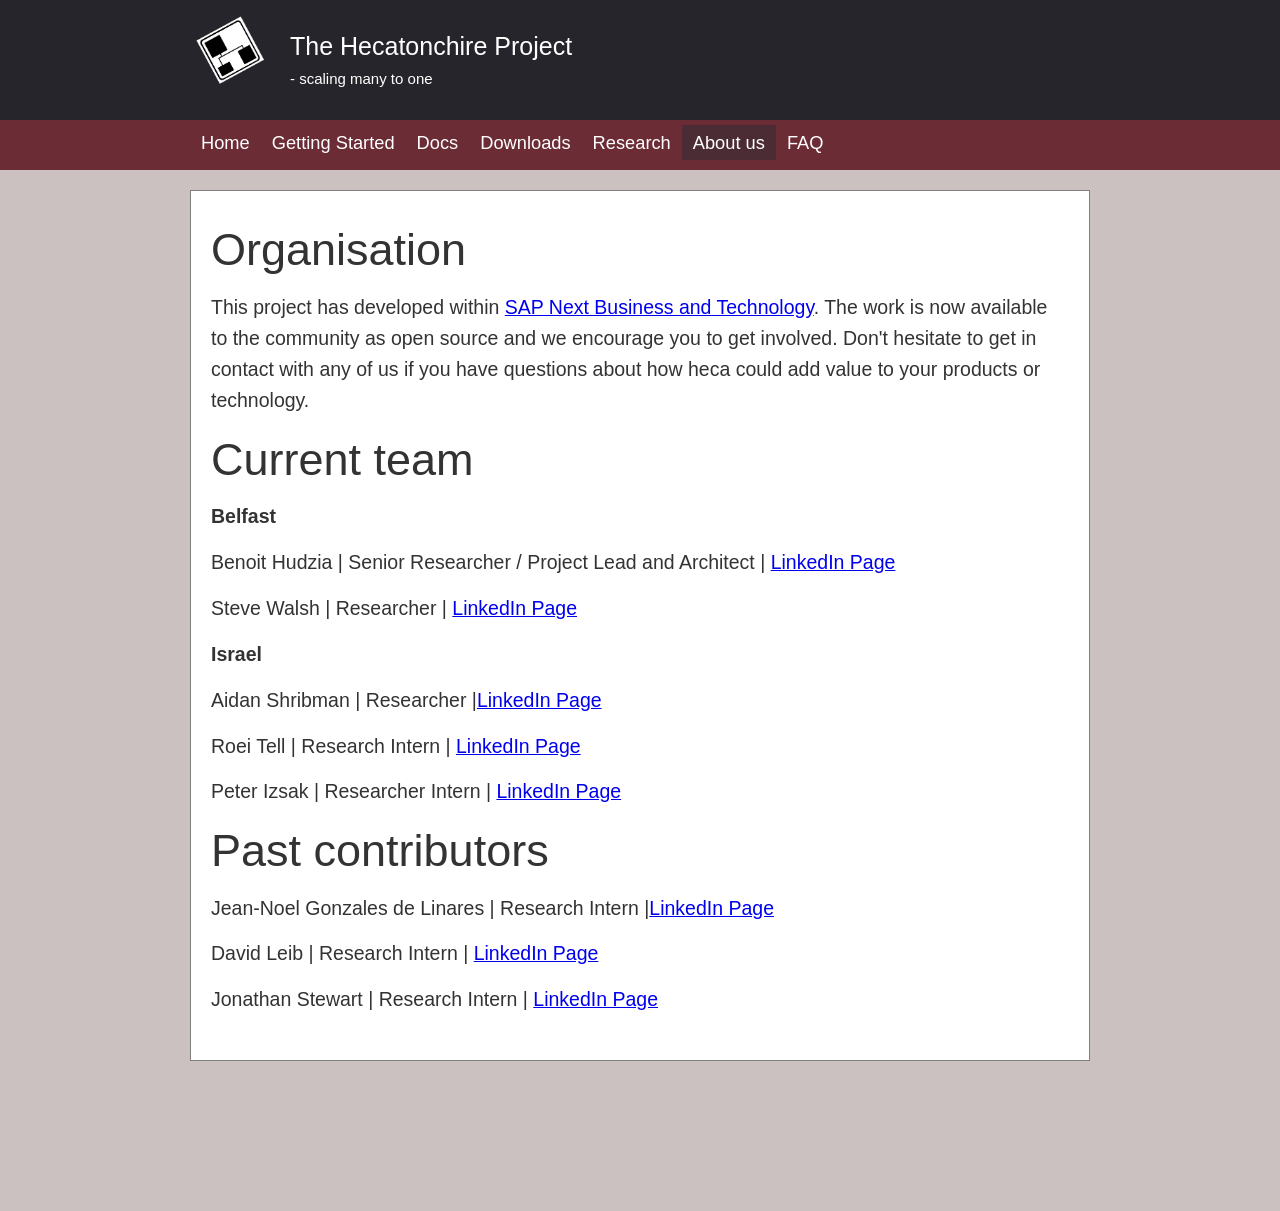
==== about.html @ bd22b2d6 "Updated profiles" ====
<!DOCTYPE html>
<html lang='en'>
<head>
    <meta charset='utf-8' />
    <meta http-equiv="X-UA-Compatible" content="IE=edge,chrome=1"/>
    <link rel="stylesheet" type="text/css" href="stylesheets/reset.css" media="screen" />
    <link rel="stylesheet" type="text/css" href="stylesheets/main.css" media="screen" />
    <title>The Hecatonchire Project</title>
    <script type="text/javascript" src="javascripts/google.js"></script>
</head>
<body>
    <div id="container">
        <div id="header">
            <div id="banner">
                <img src="images/logo2.png" style="width:80px; float:left;"/>
                <div> <h1>The Hecatonchire Project</h1>
                      <h2>- scaling many to one</h2> </div>
            </div>
        </div>
        <div id="menubar">
            <div id="mainmenu">
               <ul>
                  <li><a href="index.html">Home</a></li>
                  <li><a href="started.html">Getting Started</a></li>
                  <li><a href="https://github.com/hecatonchire/hecatonchire.github.com/wiki">Docs</a></li>
                  <li><a href="download.html">Downloads</a></li>
                  <li><a href="research.html">Research</a></li>
                  <li><a class="current" href="about.html">About us</a></li>
                  <li><a href="faq.html">FAQ</a></li>
               </ul>
               <br style="clear:left"/>
            </div>
        </div>
        <div id="mainframe">
            <div id="maincontent">

            <h1>Organisation</h1>
            <p>This project has developed within 
            <a href="http://www.sap.com/corporate-en/innovation/next-business-and-technology/index.epx">SAP Next Business and Technology</a>. The  
            work is now available to the community as open source and we encourage you to get 
            involved. Don't hesitate to get in contact with any of us if you have questions about 
            how heca could add value to your products or technology.</p>
            
            <h1>Current team</h1>

            <div style="">
                    <p><b>Belfast</b></p>
                    <p>Benoit Hudzia | Senior Researcher / Project Lead and Architect | <a href="http://uk.linkedin.com/in/benoithudzia">LinkedIn Page</a></p>
                    
                    <p>Steve Walsh | Researcher |  <a href="http://uk.linkedin.com/in/stwalsh">LinkedIn Page</a></p>

                    <p><b>Israel</b></p>

                    <p>Aidan Shribman | Researcher |<a href="http://il.linkedin.com/pub/aidan-shribman/a/1ab/a97">LinkedIn Page</a></p>

                    <p>Roei Tell | Research Intern | <a href="http://il.linkedin.com/in/roeitell">LinkedIn Page</a></p>

                    <p>Peter Izsak | Researcher Intern | <a href="http://il.linkedin.com/pub/peter-izsak/12/76b/52?trk=pub-pbmap">LinkedIn Page</a></p>
            </div>

            <h1>Past contributors</h1>
            <p>Jean-Noel Gonzales de Linares | Research Intern |<a href="http://uk.linkedin.com/pub/jean-noel-gonzalez-de-linares/38/a82/a72/">LinkedIn Page</a></p>
            <p>David Leib | Research Intern | <a href="http://de.linkedin.com/pub/david-leib/45/65/902/">LinkedIn Page</a></p>
            <p>Jonathan Stewart | Research Intern | <a href="http://ie.linkedin.com/pub/jonathan-stewart/32/31b/a45/">LinkedIn Page</a></p>

            </div>
        </div>
    </div>
</body>
</html>
---- stylesheets/main.css ----
html, body {
    font-family: Helvetica Neue, Arial, sans-serif;
    background-color: #CBC1C0;
    height: 100%;
}

ul {
    list-style-type: disc;
    list-style-position: outside;
    margin-left: 30px;
}

ul li {
    list-style-type: disc;
}

#header {
    top: 0px;
    background-color: #26252B;
    height: 120px;
}
#banner {
    padding-top: 10px;
    margin: 0 auto;
    width: 900px;
}

#banner h1{ 
    padding-top:20px;
    padding-left:100px;
    color: white;
    font-size: 25px;
}

#banner h2{
    padding-left:100px;
    color: white;
    font-size: 15px;
}

#menubar{
    top: 100px;
    height: 45px;
    padding-top:5px;
    background-color: #6B2C35;
}

#mainframe {
    color: #333;
    height: auto !important;
    height:100%;
    margin: 0 auto;
    width: 900px;
	padding-top:20px;
    padding-bottom: 150px;
}

#maincontent {
    border:1px solid gray;
    background: white;
    padding: 30px 20px;
}

h1, h2, h3, h4 {
    font-weight: 300;
    line-height: 1.3;
}

h1 {
    font-size: 2.813em;
    margin-bottom: .267em;
}


h2 {
    font-size: 1.8em;
    margin-bottom: .267em;
}


code, li, p, pre {
    font-size: 1.219em;
    margin-bottom: .75em;
    line-height: 1.6;
}

#mainmenu {
    font-size:15px;
    margin: 0 auto;
    width: 900px;
}

#mainmenu ul {
    margin: 0;
    padding: 0;
    float: left;
}

#mainmenu ul li {
    display: inline;
}
 
#mainmenu ul li a{
    float: left; text-decoration: none;
    color: white; 
    padding: 3px 11px;
}
 
#mainmenu ul li a:visited{
    color: white;
}

#mainmenu ul li a.current{
    color: #fff;
    background-color: #4B2C35;
}
	
#mainmenu ul li a:hover{
    color: #fff;
    background-color:#0b75b2;
}

div.command {
    padding: 5px; 
    color: #000; 
    background-color: #e2e2e2; 
    border-top: 1px solid gray; 
    border-bottom: 1px solid gray; 
    margin-bottom:20px; 
    font-family:monospace;
}
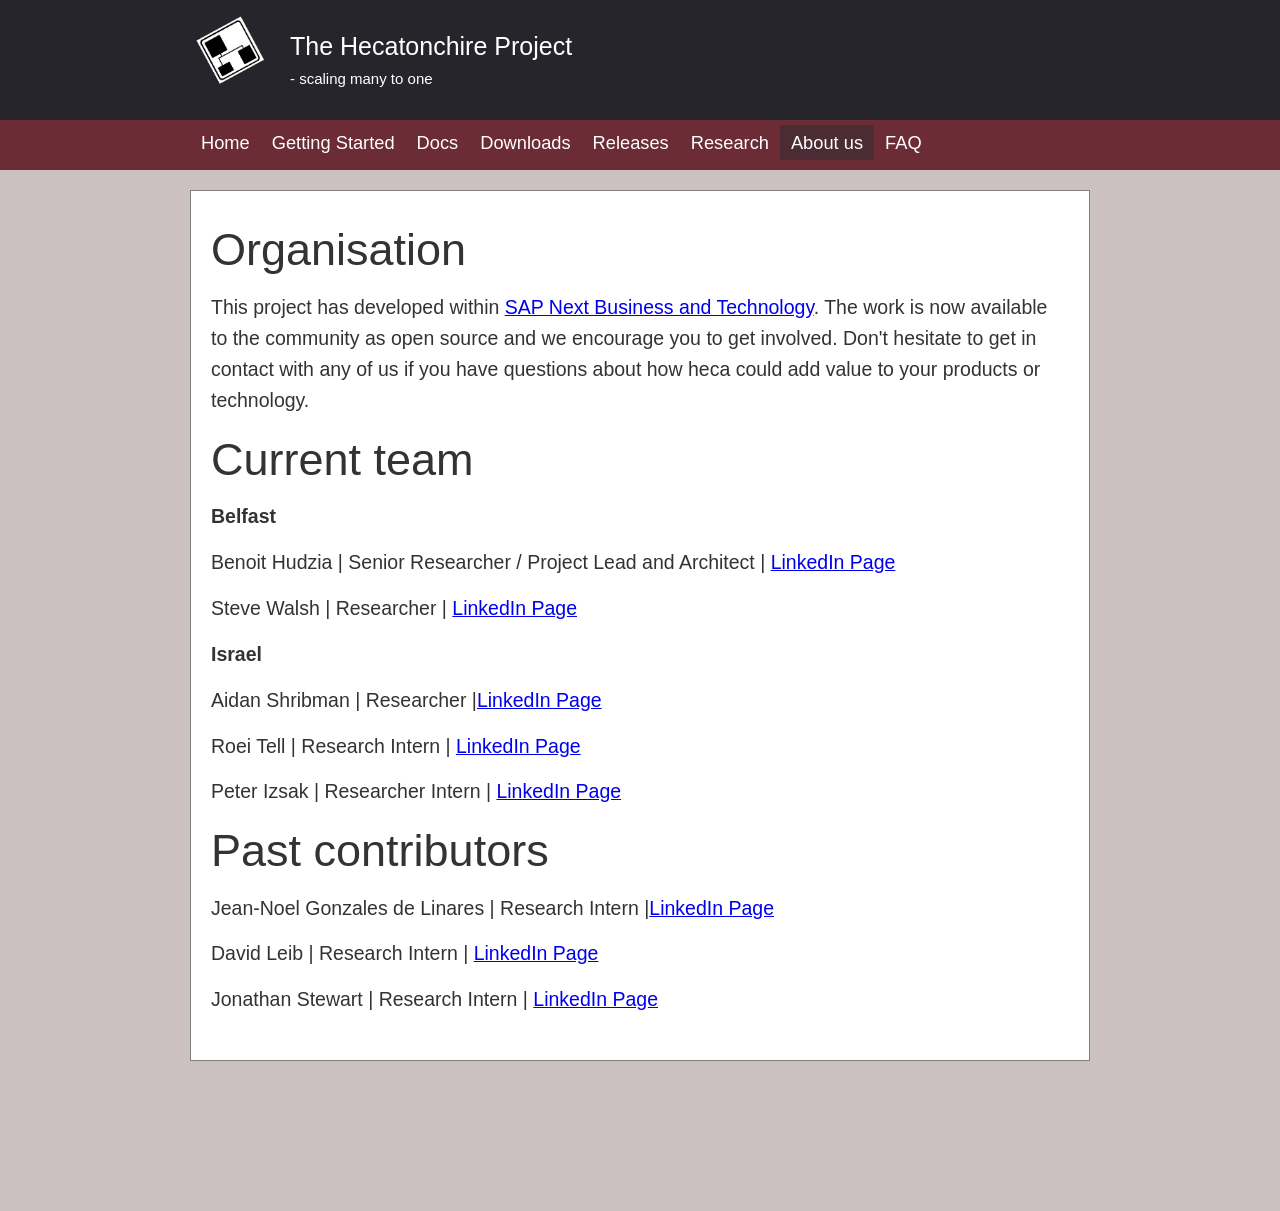
==== commit 657a3883: "added a page for releases" ====
--- a/about.html
+++ b/about.html
@@ -24,6 +24,7 @@
                   <li><a href="started.html">Getting Started</a></li>
                   <li><a href="https://github.com/hecatonchire/hecatonchire.github.com/wiki">Docs</a></li>
                   <li><a href="download.html">Downloads</a></li>
+                  <li><a href="releases.html">Releases</a></li>
                   <li><a href="research.html">Research</a></li>
                   <li><a class="current" href="about.html">About us</a></li>
                   <li><a href="faq.html">FAQ</a></li>
--- a/stylesheets/main.css
+++ b/stylesheets/main.css
@@ -77,6 +77,10 @@
     margin-bottom: .267em;
 }
 
+h3 {
+    font-size: 1.6em;
+    margin-bottom: .267em;
+}
 
 code, li, p, pre {
     font-size: 1.219em;
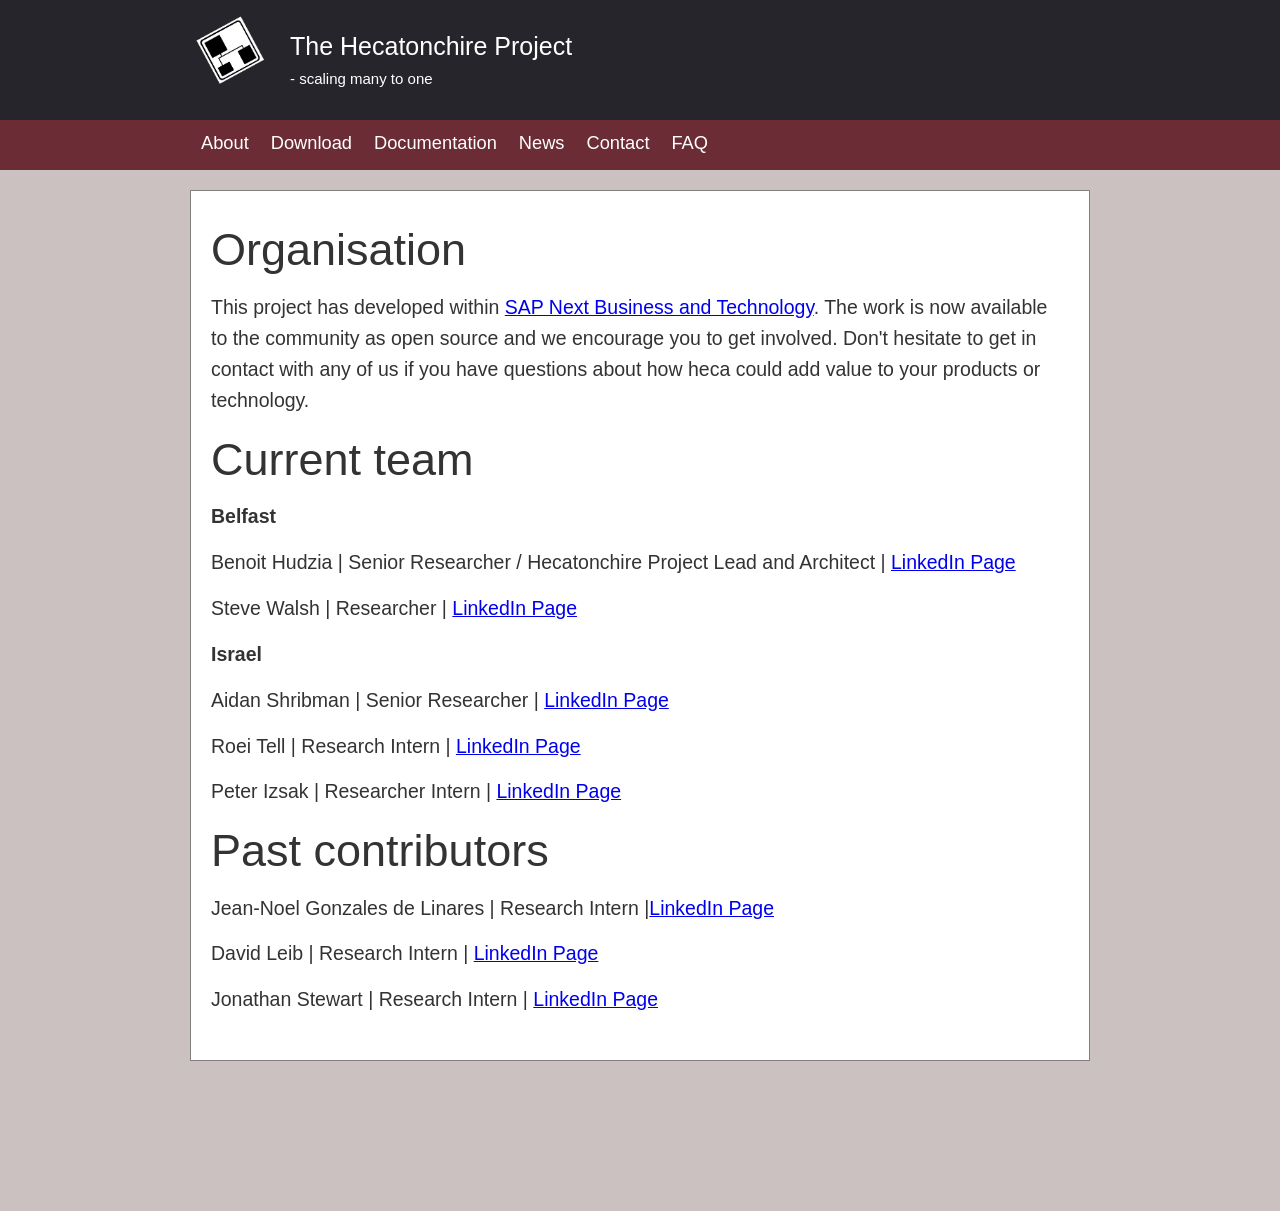
==== commit 8582ce7c: "updated documentation and download pages" ====
--- a/about.html
+++ b/about.html
@@ -1,71 +1,70 @@
 <!DOCTYPE html>
 <html lang='en'>
 <head>
-    <meta charset='utf-8' />
-    <meta http-equiv="X-UA-Compatible" content="IE=edge,chrome=1"/>
-    <link rel="stylesheet" type="text/css" href="stylesheets/reset.css" media="screen" />
-    <link rel="stylesheet" type="text/css" href="stylesheets/main.css" media="screen" />
-    <title>The Hecatonchire Project</title>
-    <script type="text/javascript" src="javascripts/google.js"></script>
+  <meta charset='utf-8' />
+  <meta http-equiv="X-UA-Compatible" content="IE=edge,chrome=1"/>
+  <link rel="stylesheet" type="text/css" href="stylesheets/reset.css" />
+  <link rel="stylesheet" type="text/css" href="stylesheets/main.css" />
+  <link rel="stylesheet" type="text/css" href="stylesheets/button.css" />
+  <title>The Hecatonchire Project</title>
+  <script type="text/javascript" src="javascripts/google.js"></script>
 </head>
+
 <body>
-    <div id="container">
-        <div id="header">
-            <div id="banner">
-                <img src="images/logo2.png" style="width:80px; float:left;"/>
-                <div> <h1>The Hecatonchire Project</h1>
-                      <h2>- scaling many to one</h2> </div>
-            </div>
-        </div>
-        <div id="menubar">
-            <div id="mainmenu">
-               <ul>
-                  <li><a href="index.html">Home</a></li>
-                  <li><a href="started.html">Getting Started</a></li>
-                  <li><a href="https://github.com/hecatonchire/hecatonchire.github.com/wiki">Docs</a></li>
-                  <li><a href="download.html">Downloads</a></li>
-                  <li><a href="releases.html">Releases</a></li>
-                  <li><a href="research.html">Research</a></li>
-                  <li><a class="current" href="about.html">About us</a></li>
-                  <li><a href="faq.html">FAQ</a></li>
-               </ul>
-               <br style="clear:left"/>
-            </div>
-        </div>
-        <div id="mainframe">
-            <div id="maincontent">
+<div id="container">
+<div id="header">
+<div id="banner">
+<img src="images/logo2.png" style="width:80px; float:left;"/>
+<div> <h1>The Hecatonchire Project</h1>
+<h2>- scaling many to one</h2> </div>
+</div>
+</div>
+<div id="menubar">
+<div id="mainmenu">
+<ul>
+<li><a href="index.html">About</a></li>
+<li><a href="download.html">Download</a></li>
+<li><a href="docs.html">Documentation</a></li>
+<li><a href="research.html">News</a></li>
+<li><a href="about.html">Contact</a></li>
+<li><a href="faq.html">FAQ</a></li>
+</ul>
+<br style="clear:left"/>
+</div>
+</div>
+<div id="mainframe">
+<div id="maincontent">
+<!-- start page content BELOW this line -->
 
-            <h1>Organisation</h1>
-            <p>This project has developed within 
-            <a href="http://www.sap.com/corporate-en/innovation/next-business-and-technology/index.epx">SAP Next Business and Technology</a>. The  
-            work is now available to the community as open source and we encourage you to get 
-            involved. Don't hesitate to get in contact with any of us if you have questions about 
-            how heca could add value to your products or technology.</p>
-            
-            <h1>Current team</h1>
+<h1>Organisation</h1>
+<p>This project has developed within 
+<a href="http://www.sap.com/corporate-en/innovation/next-business-and-technology/index.epx">SAP Next Business and Technology</a>. The  
+work is now available to the community as open source and we encourage you to get 
+involved. Don't hesitate to get in contact with any of us if you have questions about 
+how heca could add value to your products or technology.</p>
 
-            <div style="">
-                    <p><b>Belfast</b></p>
-                    <p>Benoit Hudzia | Senior Researcher / Project Lead and Architect | <a href="http://uk.linkedin.com/in/benoithudzia">LinkedIn Page</a></p>
-                    
-                    <p>Steve Walsh | Researcher |  <a href="http://uk.linkedin.com/in/stwalsh">LinkedIn Page</a></p>
+<h1>Current team</h1>
 
-                    <p><b>Israel</b></p>
+<div style="">
+<p><b>Belfast</b></p>
+<p>Benoit Hudzia | Senior Researcher / Hecatonchire Project Lead and Architect | <a href="http://uk.linkedin.com/in/benoithudzia">LinkedIn Page</a></p>
+<p>Steve Walsh | Researcher |  <a href="http://uk.linkedin.com/in/stwalsh">LinkedIn Page</a></p>
 
-                    <p>Aidan Shribman | Researcher |<a href="http://il.linkedin.com/pub/aidan-shribman/a/1ab/a97">LinkedIn Page</a></p>
+<p><b>Israel</b></p>
+<p>Aidan Shribman | Senior Researcher | <a href="http://il.linkedin.com/pub/aidan-shribman/a/1ab/a97">LinkedIn Page</a></p>
+<p>Roei Tell | Research Intern | <a href="http://il.linkedin.com/in/roeitell">LinkedIn Page</a></p>
+<p>Peter Izsak | Researcher Intern | <a href="http://il.linkedin.com/pub/peter-izsak/12/76b/52?trk=pub-pbmap">LinkedIn Page</a></p>
+</div>
 
-                    <p>Roei Tell | Research Intern | <a href="http://il.linkedin.com/in/roeitell">LinkedIn Page</a></p>
+<h1>Past contributors</h1>
+<p>Jean-Noel Gonzales de Linares | Research Intern |<a href="http://uk.linkedin.com/pub/jean-noel-gonzalez-de-linares/38/a82/a72/">LinkedIn Page</a></p>
+<p>David Leib | Research Intern | <a href="http://de.linkedin.com/pub/david-leib/45/65/902/">LinkedIn Page</a></p>
+<p>Jonathan Stewart | Research Intern | <a href="http://ie.linkedin.com/pub/jonathan-stewart/32/31b/a45/">LinkedIn Page</a></p>
 
-                    <p>Peter Izsak | Researcher Intern | <a href="http://il.linkedin.com/pub/peter-izsak/12/76b/52?trk=pub-pbmap">LinkedIn Page</a></p>
-            </div>
-
-            <h1>Past contributors</h1>
-            <p>Jean-Noel Gonzales de Linares | Research Intern |<a href="http://uk.linkedin.com/pub/jean-noel-gonzalez-de-linares/38/a82/a72/">LinkedIn Page</a></p>
-            <p>David Leib | Research Intern | <a href="http://de.linkedin.com/pub/david-leib/45/65/902/">LinkedIn Page</a></p>
-            <p>Jonathan Stewart | Research Intern | <a href="http://ie.linkedin.com/pub/jonathan-stewart/32/31b/a45/">LinkedIn Page</a></p>
-
-            </div>
-        </div>
-    </div>
+<!-- end page content ABOVE this line -->
+</div>
+</div>
+</div>
 </body>
 </html>
+
--- a/stylesheets/button.css
+++ b/stylesheets/button.css
@@ -0,0 +1,58 @@
+#view-on-github span {
+  background: transparent url(../images/octocat-icon.png) 12px 50% no-repeat;
+}
+#view-on-github {
+  margin-right: 0;
+}
+
+
+
+a.button {
+  -moz-border-radius: 30px;
+  -webkit-border-radius: 30px;                     
+  border-radius: 30px;
+  border-top: solid 1px #cbcbcb;
+  border-left: solid 1px #b7b7b7;
+  border-right: solid 1px #b7b7b7;
+  border-bottom: solid 1px #b3b3b3;
+  color: #303030;
+  line-height: 25px;
+  font-weight: bold;
+  font-size: 15px;
+  padding: 12px 8px 12px 8px;
+  display: block;
+  float: left;
+  width: 179px;
+  margin-right: 14px;  
+  background: #fdfdfd; /* Old browsers */
+  background: -moz-linear-gradient(top,  #fdfdfd 0%, #f2f2f2 100%); /* FF3.6+ */
+  background: -webkit-gradient(linear, left top, left bottom, color-stop(0%,#fdfdfd), color-stop(100%,#f2f2f2)); /* Chrome,Safari4+ */
+  background: -webkit-linear-gradient(top,  #fdfdfd 0%,#f2f2f2 100%); /* Chrome10+,Safari5.1+ */
+  background: -o-linear-gradient(top,  #fdfdfd 0%,#f2f2f2 100%); /* Opera 11.10+ */
+  background: -ms-linear-gradient(top,  #fdfdfd 0%,#f2f2f2 100%); /* IE10+ */
+  background: linear-gradient(top,  #fdfdfd 0%,#f2f2f2 100%); /* W3C */
+  filter: progid:DXImageTransform.Microsoft.gradient( startColorstr='#fdfdfd', endColorstr='#f2f2f2',GradientType=0 ); /* IE6-9 */
+  -webkit-box-shadow: 10px 10px 5px #888;
+  -moz-box-shadow: 10px 10px 5px #888;
+  box-shadow: 0px 1px 5px #e8e8e8;
+}
+a.button:hover {
+  border-top: solid 1px #b7b7b7;
+  border-left: solid 1px #b3b3b3;
+  border-right: solid 1px #b3b3b3;
+  border-bottom: solid 1px #b3b3b3;
+  background: #fafafa; /* Old browsers */
+  background: -moz-linear-gradient(top,  #fdfdfd 0%, #f6f6f6 100%); /* FF3.6+ */
+  background: -webkit-gradient(linear, left top, left bottom, color-stop(0%,#fdfdfd), color-stop(100%,#f6f6f6)); /* Chrome,Safari4+ */
+  background: -webkit-linear-gradient(top,  #fdfdfd 0%,#f6f6f6 100%); /* Chrome10+,Safari5.1+ */
+  background: -o-linear-gradient(top,  #fdfdfd 0%,#f6f6f6 100%); /* Opera 11.10+ */
+  background: -ms-linear-gradient(top,  #fdfdfd 0%,#f6f6f6 100%); /* IE10+ */
+  background: linear-gradient(top,  #fdfdfd 0%,#f6f6f6, 100%); /* W3C */
+  filter: progid:DXImageTransform.Microsoft.gradient( startColorstr='#fdfdfd', endColorstr='#f6f6f6',GradientType=0 ); /* IE6-9 */
+}
+
+a.button span {
+  padding-left: 50px;
+  display: block;
+  height: 23px;
+}
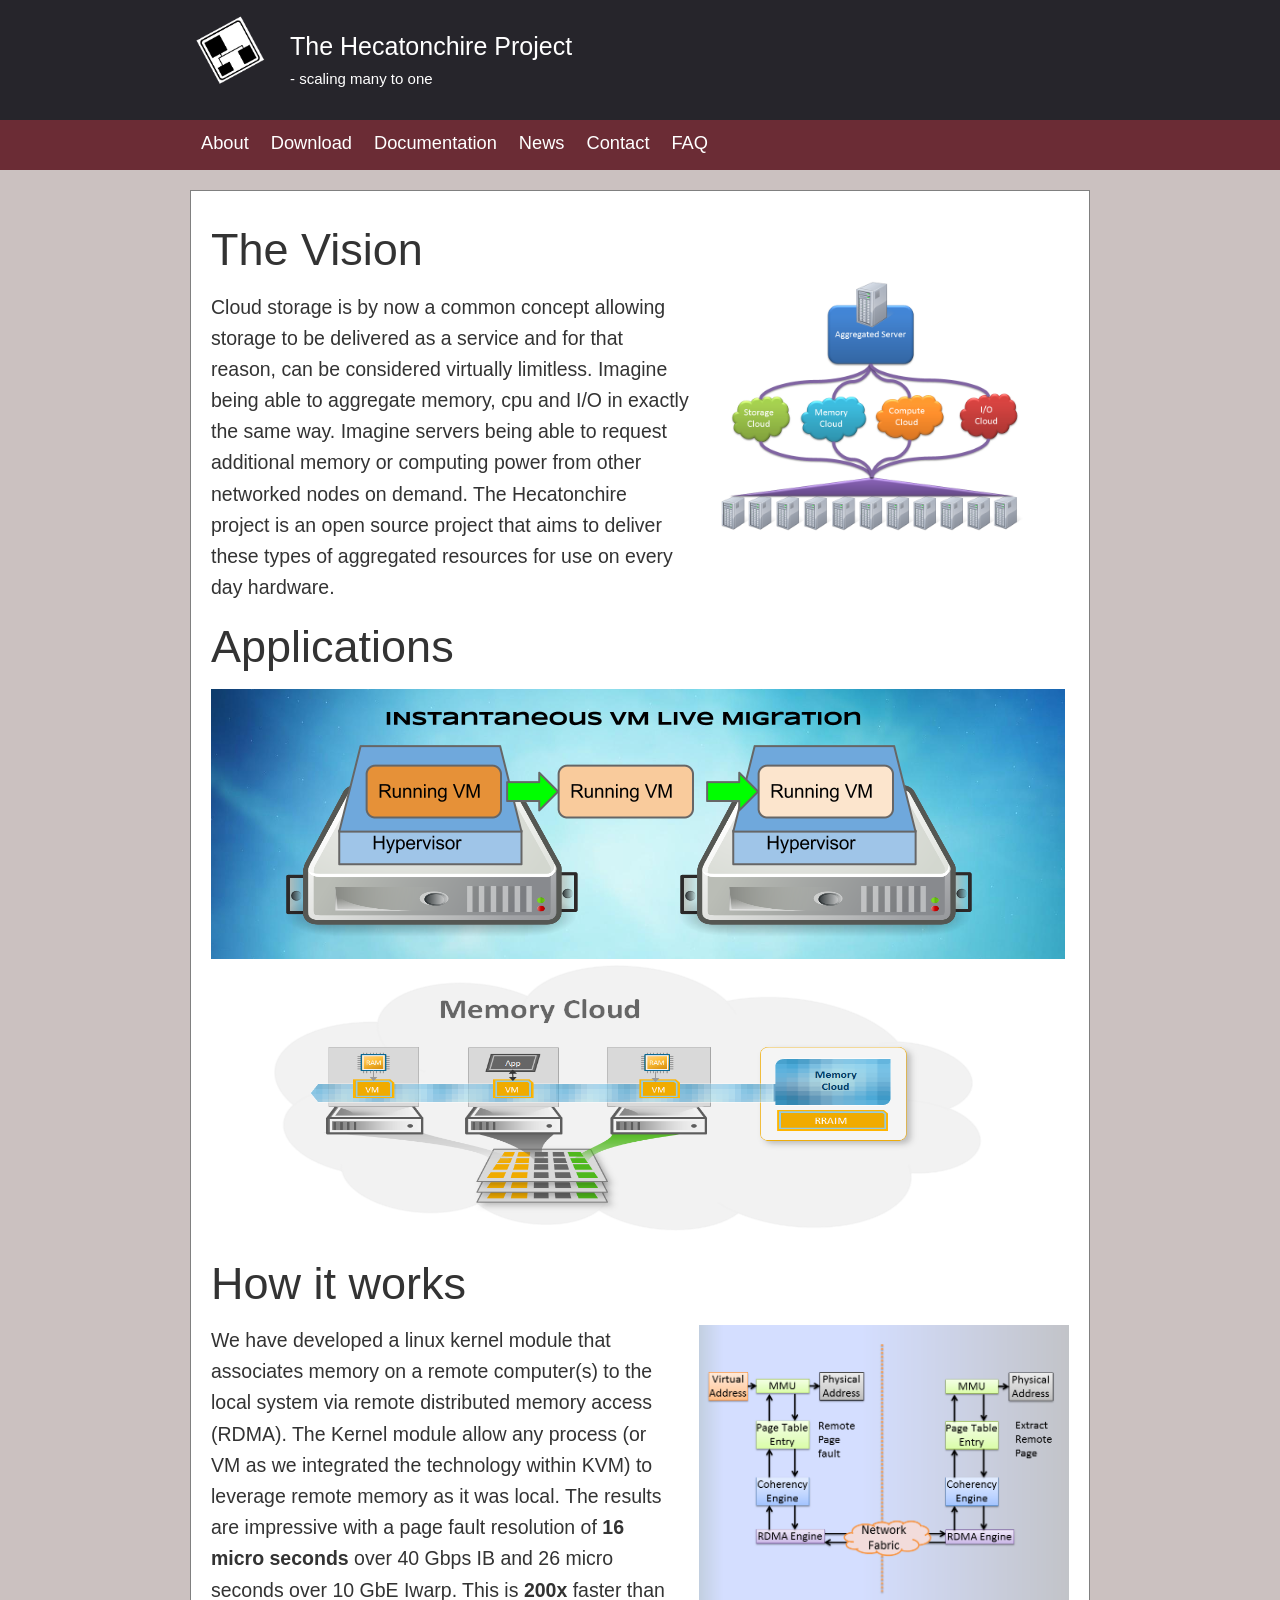
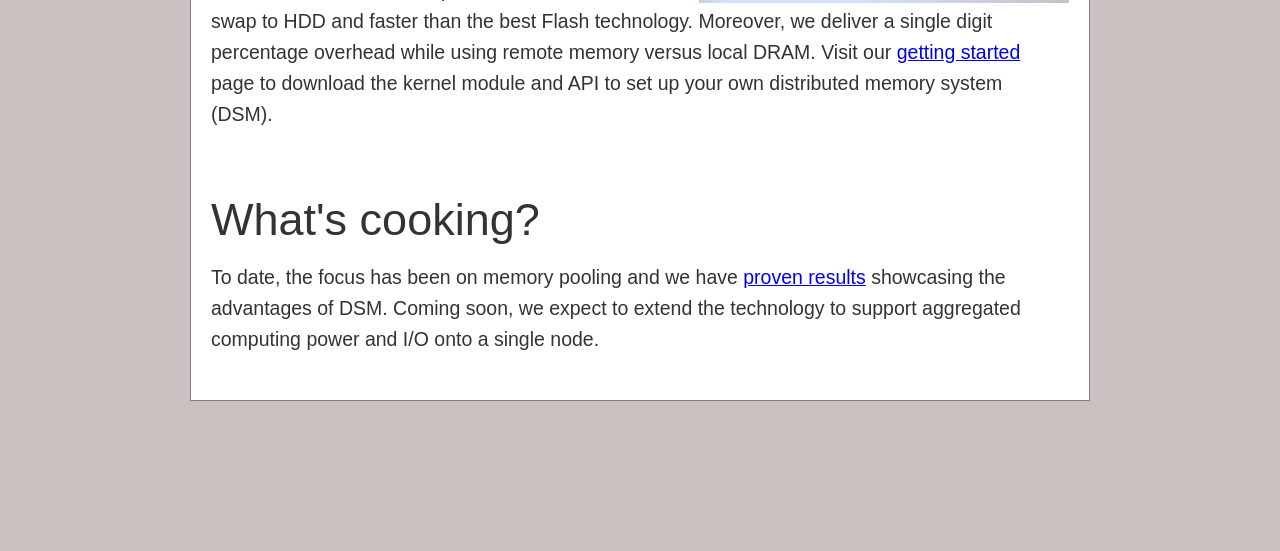
==== commit 9ce6f426: "renamed html page names" ====
--- a/about.html
+++ b/about.html
@@ -22,11 +22,11 @@
 <div id="menubar">
 <div id="mainmenu">
 <ul>
-<li><a href="index.html">About</a></li>
+<li><a href="about.html">About</a></li>
 <li><a href="download.html">Download</a></li>
 <li><a href="docs.html">Documentation</a></li>
-<li><a href="research.html">News</a></li>
-<li><a href="about.html">Contact</a></li>
+<li><a href="news.html">News</a></li>
+<li><a href="contact.html">Contact</a></li>
 <li><a href="faq.html">FAQ</a></li>
 </ul>
 <br style="clear:left"/>
@@ -36,33 +36,42 @@
 <div id="maincontent">
 <!-- start page content BELOW this line -->
 
-<h1>Organisation</h1>
-<p>This project has developed within 
-<a href="http://www.sap.com/corporate-en/innovation/next-business-and-technology/index.epx">SAP Next Business and Technology</a>. The  
-work is now available to the community as open source and we encourage you to get 
-involved. Don't hesitate to get in contact with any of us if you have questions about 
-how heca could add value to your products or technology.</p>
+        <img src="images/aggregated_server.png" style="float:right; width: 380px; margin: 45px 0 0 0px;">
+        <h1>The Vision</h1>
+        <p style=''>
+        Cloud storage is by now a common concept allowing storage to be delivered as 
+        a service and for that reason, can be considered virtually limitless. 
+        Imagine being able to aggregate memory, 
+        cpu and I/O in exactly the same way. Imagine servers being able to request additional memory 
+        or computing power from other networked nodes on demand. The Hecatonchire 
+        project is an open source project that aims to deliver these types of aggregated resources 
+        for use on every day hardware.
+        </p>
 
-<h1>Current team</h1>
+        <h1>Applications</h1>
+        <div id="frame"> 
+            <div id="slides">
+                <div class="slides_container"> 
+                    <div>
+                        <img src="images/livemigration.png">
+                    </div>
+                    <div>
+                        <img src="images/memorycloud.png" style="width:850px; height:270px">
+                    </div>
+                </div>
+            </div>
+        </div>
+        <br style="clear:both">
 
-<div style="">
-<p><b>Belfast</b></p>
-<p>Benoit Hudzia | Senior Researcher / Hecatonchire Project Lead and Architect | <a href="http://uk.linkedin.com/in/benoithudzia">LinkedIn Page</a></p>
-<p>Steve Walsh | Researcher |  <a href="http://uk.linkedin.com/in/stwalsh">LinkedIn Page</a></p>
+        <h1>How it works</h1>
+        <img src="images/dsm.png" style="float:right; width: 370px; margin: 0 0 0 20px;">
+        <p>We have developed a linux kernel module that associates memory on a remote computer(s) to the local system via remote distributed memory access (RDMA). The Kernel module allow any process (or VM as we integrated the technology within KVM) to leverage remote memory as it was local. The results are impressive with a page fault resolution of <b>16 micro seconds</b> over 40 Gbps IB and 26 micro seconds over 10 GbE Iwarp. This is <b>200x</b> faster than swap to HDD and faster than the best Flash technology. Moreover, we deliver a single digit percentage overhead while using remote memory versus local DRAM. Visit our <a href="started.html">getting started</a> page to download the kernel module and API to set up your own distributed memory system (DSM).<p>
+        <br style="clear:both">
+        <h1>What's cooking?</h1>
+        <p>To date, the focus has been on memory pooling and we have <a href="research.html">proven results</a> showcasing the advantages of DSM. Coming soon, we expect to extend the technology to support aggregated computing power and I/O onto a single node. <p>
+        </div>
 
-<p><b>Israel</b></p>
-<p>Aidan Shribman | Senior Researcher | <a href="http://il.linkedin.com/pub/aidan-shribman/a/1ab/a97">LinkedIn Page</a></p>
-<p>Roei Tell | Research Intern | <a href="http://il.linkedin.com/in/roeitell">LinkedIn Page</a></p>
-<p>Peter Izsak | Researcher Intern | <a href="http://il.linkedin.com/pub/peter-izsak/12/76b/52?trk=pub-pbmap">LinkedIn Page</a></p>
-</div>
-
-<h1>Past contributors</h1>
-<p>Jean-Noel Gonzales de Linares | Research Intern |<a href="http://uk.linkedin.com/pub/jean-noel-gonzalez-de-linares/38/a82/a72/">LinkedIn Page</a></p>
-<p>David Leib | Research Intern | <a href="http://de.linkedin.com/pub/david-leib/45/65/902/">LinkedIn Page</a></p>
-<p>Jonathan Stewart | Research Intern | <a href="http://ie.linkedin.com/pub/jonathan-stewart/32/31b/a45/">LinkedIn Page</a></p>
-
-<!-- end page content ABOVE this line -->
-</div>
+<!-- start page content ABOVE this line -->
 </div>
 </div>
 </body>
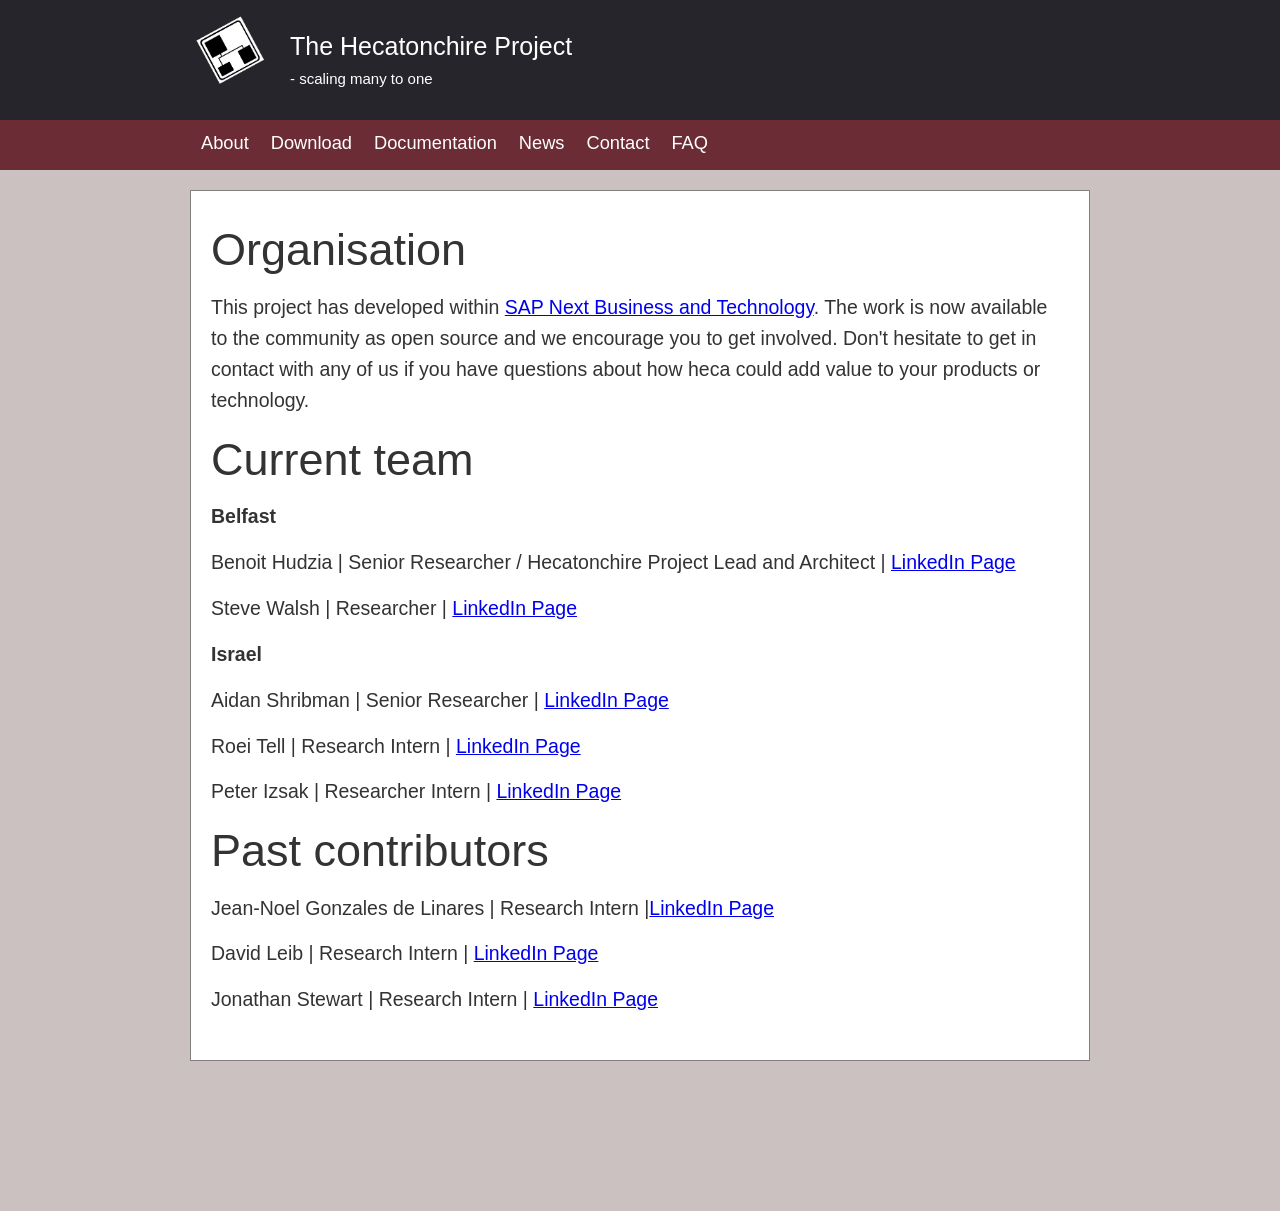
==== commit 90c01142: "Revert "renamed html page names" This reverts commit 9ce6f426d42cce98e3caa9e8ef3c6320a44ae69e." ====
--- a/about.html
+++ b/about.html
@@ -22,11 +22,11 @@
 <div id="menubar">
 <div id="mainmenu">
 <ul>
-<li><a href="about.html">About</a></li>
+<li><a href="index.html">About</a></li>
 <li><a href="download.html">Download</a></li>
 <li><a href="docs.html">Documentation</a></li>
-<li><a href="news.html">News</a></li>
-<li><a href="contact.html">Contact</a></li>
+<li><a href="research.html">News</a></li>
+<li><a href="about.html">Contact</a></li>
 <li><a href="faq.html">FAQ</a></li>
 </ul>
 <br style="clear:left"/>
@@ -36,42 +36,33 @@
 <div id="maincontent">
 <!-- start page content BELOW this line -->
 
-        <img src="images/aggregated_server.png" style="float:right; width: 380px; margin: 45px 0 0 0px;">
-        <h1>The Vision</h1>
-        <p style=''>
-        Cloud storage is by now a common concept allowing storage to be delivered as 
-        a service and for that reason, can be considered virtually limitless. 
-        Imagine being able to aggregate memory, 
-        cpu and I/O in exactly the same way. Imagine servers being able to request additional memory 
-        or computing power from other networked nodes on demand. The Hecatonchire 
-        project is an open source project that aims to deliver these types of aggregated resources 
-        for use on every day hardware.
-        </p>
+<h1>Organisation</h1>
+<p>This project has developed within 
+<a href="http://www.sap.com/corporate-en/innovation/next-business-and-technology/index.epx">SAP Next Business and Technology</a>. The  
+work is now available to the community as open source and we encourage you to get 
+involved. Don't hesitate to get in contact with any of us if you have questions about 
+how heca could add value to your products or technology.</p>
 
-        <h1>Applications</h1>
-        <div id="frame"> 
-            <div id="slides">
-                <div class="slides_container"> 
-                    <div>
-                        <img src="images/livemigration.png">
-                    </div>
-                    <div>
-                        <img src="images/memorycloud.png" style="width:850px; height:270px">
-                    </div>
-                </div>
-            </div>
-        </div>
-        <br style="clear:both">
+<h1>Current team</h1>
 
-        <h1>How it works</h1>
-        <img src="images/dsm.png" style="float:right; width: 370px; margin: 0 0 0 20px;">
-        <p>We have developed a linux kernel module that associates memory on a remote computer(s) to the local system via remote distributed memory access (RDMA). The Kernel module allow any process (or VM as we integrated the technology within KVM) to leverage remote memory as it was local. The results are impressive with a page fault resolution of <b>16 micro seconds</b> over 40 Gbps IB and 26 micro seconds over 10 GbE Iwarp. This is <b>200x</b> faster than swap to HDD and faster than the best Flash technology. Moreover, we deliver a single digit percentage overhead while using remote memory versus local DRAM. Visit our <a href="started.html">getting started</a> page to download the kernel module and API to set up your own distributed memory system (DSM).<p>
-        <br style="clear:both">
-        <h1>What's cooking?</h1>
-        <p>To date, the focus has been on memory pooling and we have <a href="research.html">proven results</a> showcasing the advantages of DSM. Coming soon, we expect to extend the technology to support aggregated computing power and I/O onto a single node. <p>
-        </div>
+<div style="">
+<p><b>Belfast</b></p>
+<p>Benoit Hudzia | Senior Researcher / Hecatonchire Project Lead and Architect | <a href="http://uk.linkedin.com/in/benoithudzia">LinkedIn Page</a></p>
+<p>Steve Walsh | Researcher |  <a href="http://uk.linkedin.com/in/stwalsh">LinkedIn Page</a></p>
 
-<!-- start page content ABOVE this line -->
+<p><b>Israel</b></p>
+<p>Aidan Shribman | Senior Researcher | <a href="http://il.linkedin.com/pub/aidan-shribman/a/1ab/a97">LinkedIn Page</a></p>
+<p>Roei Tell | Research Intern | <a href="http://il.linkedin.com/in/roeitell">LinkedIn Page</a></p>
+<p>Peter Izsak | Researcher Intern | <a href="http://il.linkedin.com/pub/peter-izsak/12/76b/52?trk=pub-pbmap">LinkedIn Page</a></p>
+</div>
+
+<h1>Past contributors</h1>
+<p>Jean-Noel Gonzales de Linares | Research Intern |<a href="http://uk.linkedin.com/pub/jean-noel-gonzalez-de-linares/38/a82/a72/">LinkedIn Page</a></p>
+<p>David Leib | Research Intern | <a href="http://de.linkedin.com/pub/david-leib/45/65/902/">LinkedIn Page</a></p>
+<p>Jonathan Stewart | Research Intern | <a href="http://ie.linkedin.com/pub/jonathan-stewart/32/31b/a45/">LinkedIn Page</a></p>
+
+<!-- end page content ABOVE this line -->
+</div>
 </div>
 </div>
 </body>
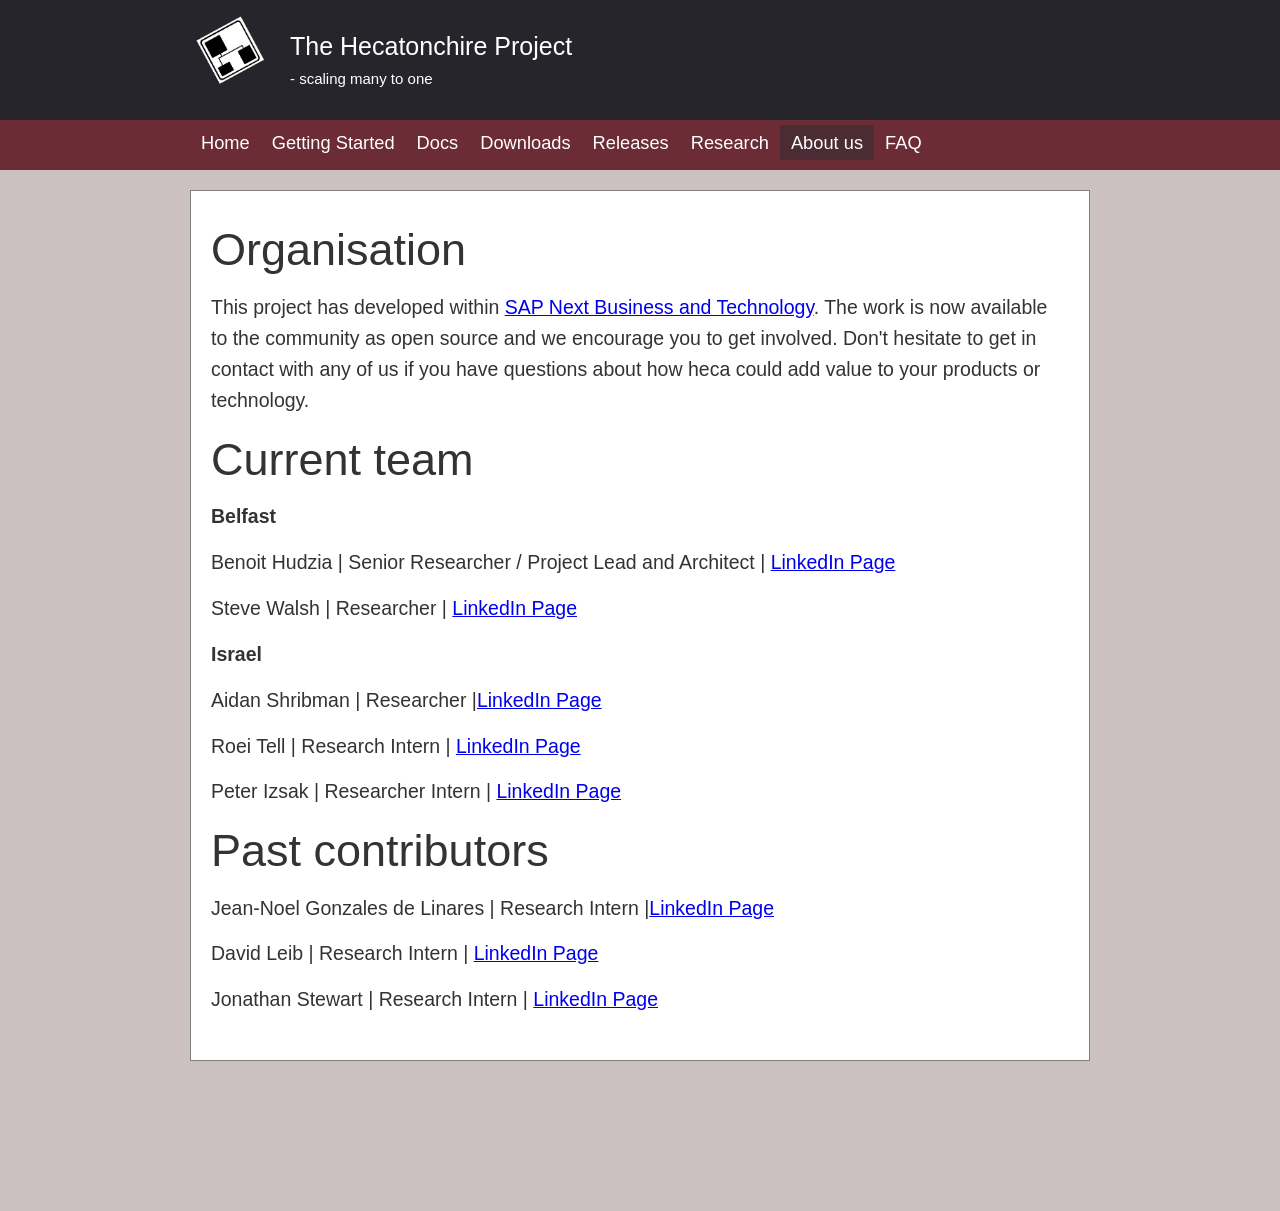
==== commit 9de1b9a4: "Revert "updated documentation and download pages" This reverts commit 8582ce7c9cee7e3bc2cbc8f63f8ebe" ====
--- a/about.html
+++ b/about.html
@@ -1,70 +1,71 @@
 <!DOCTYPE html>
 <html lang='en'>
 <head>
-  <meta charset='utf-8' />
-  <meta http-equiv="X-UA-Compatible" content="IE=edge,chrome=1"/>
-  <link rel="stylesheet" type="text/css" href="stylesheets/reset.css" />
-  <link rel="stylesheet" type="text/css" href="stylesheets/main.css" />
-  <link rel="stylesheet" type="text/css" href="stylesheets/button.css" />
-  <title>The Hecatonchire Project</title>
-  <script type="text/javascript" src="javascripts/google.js"></script>
+    <meta charset='utf-8' />
+    <meta http-equiv="X-UA-Compatible" content="IE=edge,chrome=1"/>
+    <link rel="stylesheet" type="text/css" href="stylesheets/reset.css" media="screen" />
+    <link rel="stylesheet" type="text/css" href="stylesheets/main.css" media="screen" />
+    <title>The Hecatonchire Project</title>
+    <script type="text/javascript" src="javascripts/google.js"></script>
 </head>
+<body>
+    <div id="container">
+        <div id="header">
+            <div id="banner">
+                <img src="images/logo2.png" style="width:80px; float:left;"/>
+                <div> <h1>The Hecatonchire Project</h1>
+                      <h2>- scaling many to one</h2> </div>
+            </div>
+        </div>
+        <div id="menubar">
+            <div id="mainmenu">
+               <ul>
+                  <li><a href="index.html">Home</a></li>
+                  <li><a href="started.html">Getting Started</a></li>
+                  <li><a href="https://github.com/hecatonchire/hecatonchire.github.com/wiki">Docs</a></li>
+                  <li><a href="download.html">Downloads</a></li>
+                  <li><a href="releases.html">Releases</a></li>
+                  <li><a href="research.html">Research</a></li>
+                  <li><a class="current" href="about.html">About us</a></li>
+                  <li><a href="faq.html">FAQ</a></li>
+               </ul>
+               <br style="clear:left"/>
+            </div>
+        </div>
+        <div id="mainframe">
+            <div id="maincontent">
 
-<body>
-<div id="container">
-<div id="header">
-<div id="banner">
-<img src="images/logo2.png" style="width:80px; float:left;"/>
-<div> <h1>The Hecatonchire Project</h1>
-<h2>- scaling many to one</h2> </div>
-</div>
-</div>
-<div id="menubar">
-<div id="mainmenu">
-<ul>
-<li><a href="index.html">About</a></li>
-<li><a href="download.html">Download</a></li>
-<li><a href="docs.html">Documentation</a></li>
-<li><a href="research.html">News</a></li>
-<li><a href="about.html">Contact</a></li>
-<li><a href="faq.html">FAQ</a></li>
-</ul>
-<br style="clear:left"/>
-</div>
-</div>
-<div id="mainframe">
-<div id="maincontent">
-<!-- start page content BELOW this line -->
+            <h1>Organisation</h1>
+            <p>This project has developed within 
+            <a href="http://www.sap.com/corporate-en/innovation/next-business-and-technology/index.epx">SAP Next Business and Technology</a>. The  
+            work is now available to the community as open source and we encourage you to get 
+            involved. Don't hesitate to get in contact with any of us if you have questions about 
+            how heca could add value to your products or technology.</p>
+            
+            <h1>Current team</h1>
 
-<h1>Organisation</h1>
-<p>This project has developed within 
-<a href="http://www.sap.com/corporate-en/innovation/next-business-and-technology/index.epx">SAP Next Business and Technology</a>. The  
-work is now available to the community as open source and we encourage you to get 
-involved. Don't hesitate to get in contact with any of us if you have questions about 
-how heca could add value to your products or technology.</p>
+            <div style="">
+                    <p><b>Belfast</b></p>
+                    <p>Benoit Hudzia | Senior Researcher / Project Lead and Architect | <a href="http://uk.linkedin.com/in/benoithudzia">LinkedIn Page</a></p>
+                    
+                    <p>Steve Walsh | Researcher |  <a href="http://uk.linkedin.com/in/stwalsh">LinkedIn Page</a></p>
 
-<h1>Current team</h1>
+                    <p><b>Israel</b></p>
 
-<div style="">
-<p><b>Belfast</b></p>
-<p>Benoit Hudzia | Senior Researcher / Hecatonchire Project Lead and Architect | <a href="http://uk.linkedin.com/in/benoithudzia">LinkedIn Page</a></p>
-<p>Steve Walsh | Researcher |  <a href="http://uk.linkedin.com/in/stwalsh">LinkedIn Page</a></p>
+                    <p>Aidan Shribman | Researcher |<a href="http://il.linkedin.com/pub/aidan-shribman/a/1ab/a97">LinkedIn Page</a></p>
 
-<p><b>Israel</b></p>
-<p>Aidan Shribman | Senior Researcher | <a href="http://il.linkedin.com/pub/aidan-shribman/a/1ab/a97">LinkedIn Page</a></p>
-<p>Roei Tell | Research Intern | <a href="http://il.linkedin.com/in/roeitell">LinkedIn Page</a></p>
-<p>Peter Izsak | Researcher Intern | <a href="http://il.linkedin.com/pub/peter-izsak/12/76b/52?trk=pub-pbmap">LinkedIn Page</a></p>
-</div>
+                    <p>Roei Tell | Research Intern | <a href="http://il.linkedin.com/in/roeitell">LinkedIn Page</a></p>
 
-<h1>Past contributors</h1>
-<p>Jean-Noel Gonzales de Linares | Research Intern |<a href="http://uk.linkedin.com/pub/jean-noel-gonzalez-de-linares/38/a82/a72/">LinkedIn Page</a></p>
-<p>David Leib | Research Intern | <a href="http://de.linkedin.com/pub/david-leib/45/65/902/">LinkedIn Page</a></p>
-<p>Jonathan Stewart | Research Intern | <a href="http://ie.linkedin.com/pub/jonathan-stewart/32/31b/a45/">LinkedIn Page</a></p>
+                    <p>Peter Izsak | Researcher Intern | <a href="http://il.linkedin.com/pub/peter-izsak/12/76b/52?trk=pub-pbmap">LinkedIn Page</a></p>
+            </div>
 
-<!-- end page content ABOVE this line -->
-</div>
-</div>
-</div>
+            <h1>Past contributors</h1>
+            <p>Jean-Noel Gonzales de Linares | Research Intern |<a href="http://uk.linkedin.com/pub/jean-noel-gonzalez-de-linares/38/a82/a72/">LinkedIn Page</a></p>
+            <p>David Leib | Research Intern | <a href="http://de.linkedin.com/pub/david-leib/45/65/902/">LinkedIn Page</a></p>
+            <p>Jonathan Stewart | Research Intern | <a href="http://ie.linkedin.com/pub/jonathan-stewart/32/31b/a45/">LinkedIn Page</a></p>
+
+            </div>
+        </div>
+    </div>
 </body>
 </html>
-
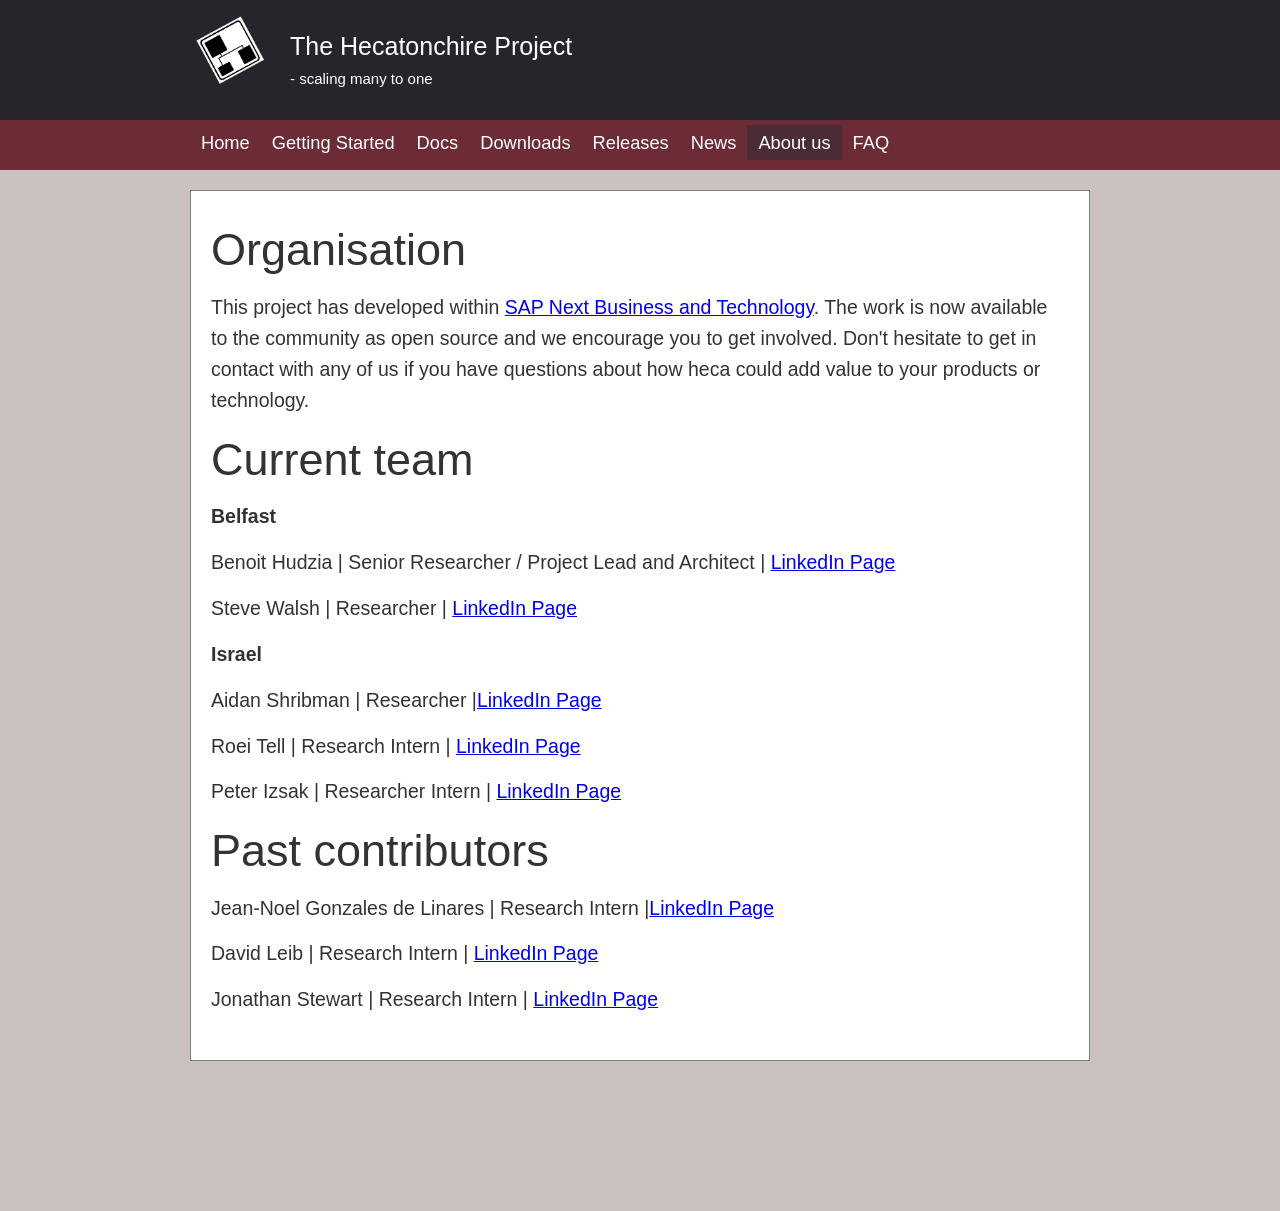
==== commit c17367fa: "renamed research.html -> news.html reformated the news page" ====
--- a/about.html
+++ b/about.html
@@ -25,7 +25,7 @@
                   <li><a href="https://github.com/hecatonchire/hecatonchire.github.com/wiki">Docs</a></li>
                   <li><a href="download.html">Downloads</a></li>
                   <li><a href="releases.html">Releases</a></li>
-                  <li><a href="research.html">Research</a></li>
+                  <li><a href="news.html">News</a></li>
                   <li><a class="current" href="about.html">About us</a></li>
                   <li><a href="faq.html">FAQ</a></li>
                </ul>
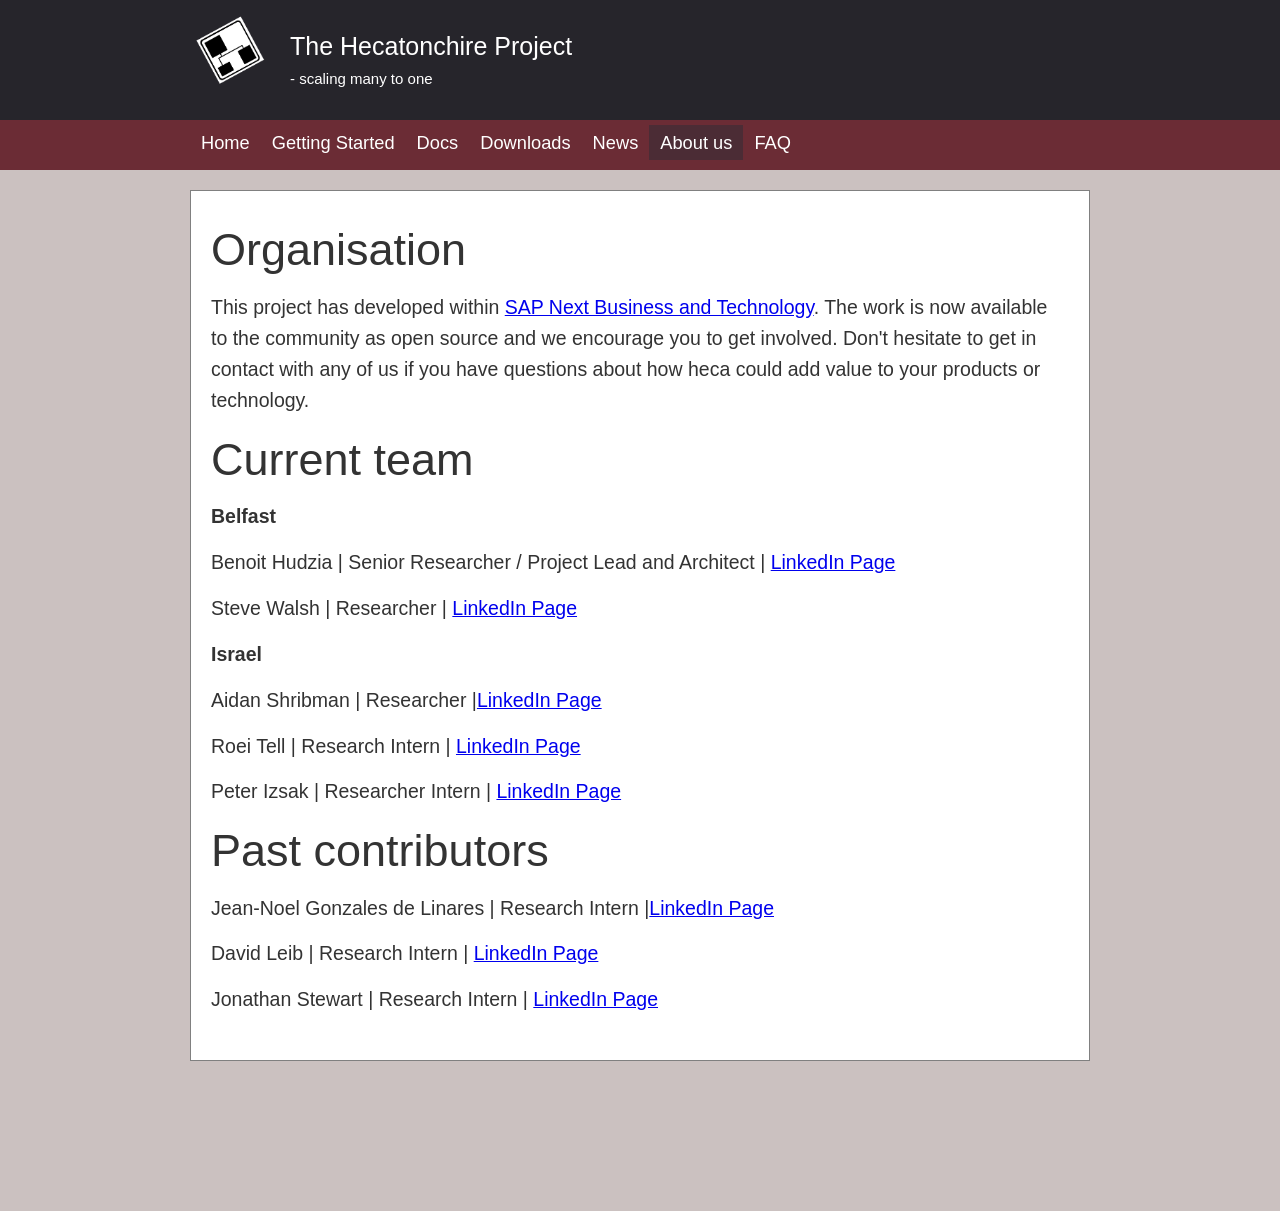
==== commit a67de465: "releases -> changelog; removed link from menu" ====
--- a/about.html
+++ b/about.html
@@ -24,7 +24,6 @@
                   <li><a href="started.html">Getting Started</a></li>
                   <li><a href="https://github.com/hecatonchire/hecatonchire.github.com/wiki">Docs</a></li>
                   <li><a href="download.html">Downloads</a></li>
-                  <li><a href="releases.html">Releases</a></li>
                   <li><a href="news.html">News</a></li>
                   <li><a class="current" href="about.html">About us</a></li>
                   <li><a href="faq.html">FAQ</a></li>
--- a/stylesheets/main.css
+++ b/stylesheets/main.css
@@ -133,3 +133,27 @@
     margin-bottom:20px; 
     font-family:monospace;
 }
+
+#hor-zebra
+{
+	font-family: "Lucida Sans Unicode", "Lucida Grande", Sans-Serif;
+	font-size: 12px;
+	text-align: left;
+	border-collapse: collapse;
+}
+#hor-zebra th
+{
+	font-size: 14px;
+	font-weight: normal;
+	padding: 10px 8px;
+	color: #039;
+}
+#hor-zebra td
+{
+	padding: 8px;
+	color: #669;
+}
+#hor-zebra .odd
+{
+	background: #e8edff; 
+}
